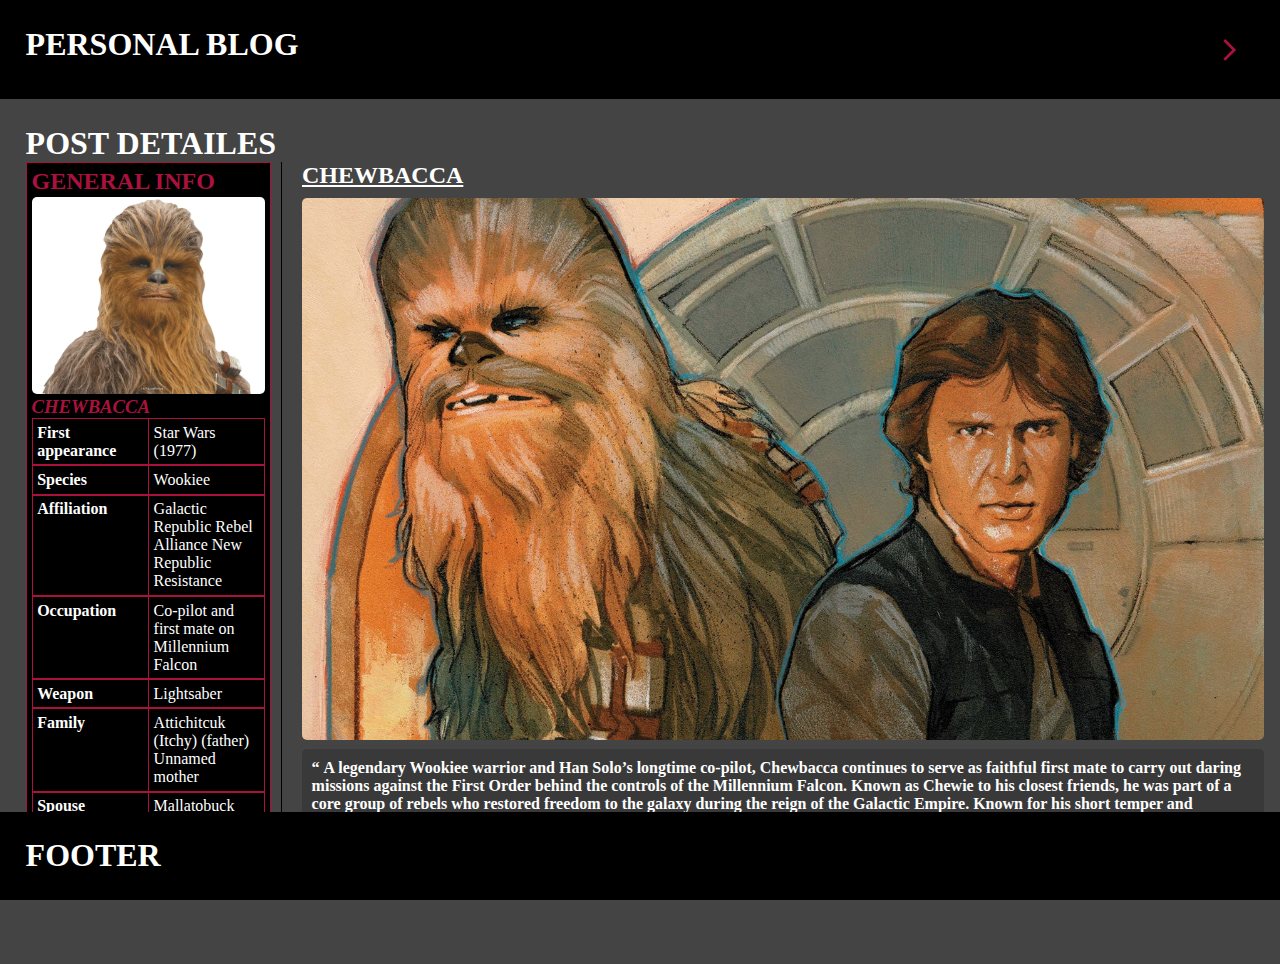
==== pages/chewbacca.html @ aaf70302 "update html tags for project criteria" ====
<!DOCTYPE html>
<html>

<head>
    <meta charset="UTF-8" />
    <title>Personal Blog</title>
    <meta name="descirption" content="personal blog project for audacitycourse" />
    <link href="../styles/global-style.css" rel="stylesheet" />
</head>

<body class="scroll-bar">
    <div class="container">
        <header>
            <nav class="sub-container" id="header">
                <h1 class="uppercase font-color">personal blog</h1>
                <a href="./index.html">
                    <img class="back-icon" src="../assets/images/back.svg" alt=" &nbsp; back button" />
                </a>
            </nav>
        </header>
        <div class="sub-container" id="costume-sub-container">
            <header>
                <h1 class="uppercase font-color">post detailes</h1>
            </header>
            <div class="post-details">
                <div class="general-info black-bg">
                    <h2 class="primary-font-color uppercase">general info</h2>
                    <section>
                        <img class="post-img" alt="darth vader" src="../assets/images/chewbacca.jpg" />
                    </section>
                    <section>
                        <article>
                            <h3 class="uppercase primary-font-color">
                                <i>
                                    chewbacca
                                </i>
                            </h3>
                        </article>
                    </section>
                    <section class="font-color">
                        <article class="info-table">
                            <section class="field-width">
                                <h4>First appearance</h4>
                            </section>
                            <div class="divider"></div>
                            <section class="field-width">
                                <p>Star Wars (1977)</p>
                            </section>
                        </article>
                        <article class="info-table">
                            <section class="field-width">
                                <h4>Species</h4>
                            </section>
                            <div class="divider"></div>
                            <section class="field-width">
                                <p>Wookiee</p>
                            </section>
                        </article>
                        <article class="info-table">
                            <section class="field-width">
                                <h4>Affiliation</h4>
                            </section>
                            <div class="divider"></div>
                            <section class="field-width">
                                <p>	Galactic Republic
                                    Rebel Alliance
                                    New Republic
                                    Resistance
                                </p>
                            </section>
                        </article>
                        <article class="info-table">
                            <section class="field-width">
                                <h4>Occupation</h4>
                            </section>
                            <div class="divider"></div>
                            <section class="field-width">
                                <p>
                                    Co-pilot and first mate on Millennium Falcon
                                </p>
                            </section>
                        </article>
                        <article class="info-table">
                            <section class="field-width">
                                <h4>Weapon</h4>
                            </section>
                            <div class="divider"></div>
                            <section class="field-width">
                                <p>
                                    Lightsaber
                                </p>
                            </section>
                        </article>
                        <article class="info-table">
                            <section class="field-width">
                                <h4>Family</h4>
                            </section>
                            <div class="divider"></div>
                            <section class="field-width">
                                <p>
                                    Attichitcuk (Itchy) (father) Unnamed mother
                                </p>
                            </section>
                        </article>
                        <article class="info-table">
                            <section class="field-width">
                                <h4>Spouse</h4>
                            </section>
                            <div class="divider"></div>
                            <section class="field-width">
                                <p>
                                    Mallatobuck (Malla)
                                </p>
                            </section>
                        </article>
                        <article class="info-table">
                            <section class="field-width">
                                <h4>Homeworld</h4>
                            </section>
                            <div class="divider"></div>
                            <section class="field-width">
                                <p>
                                    Kashyyyk
                                </p>
                            </section>
                        </article>
                    </section>
                </div>
                <div class="detailed-info">
                    <article>
                        <section>
                            <h2 class="font-color uppercase">
                                <u>
                                    chewbacca
                                </u>
                            </h2>
                            <img class="post-img" src="../assets/images/chewbacca.jpeg" />
                        </section>
                        <section class="font-color" id="info">
                            <blockquote cite="https://www.starwars.com/">
                                <q>
                                    <b>
                                        A legendary Wookiee warrior and Han Solo’s 
                                        longtime co-pilot, Chewbacca continues to serve as 
                                        faithful first mate to carry out daring missions 
                                        against the First Order behind the controls of the Millennium Falcon.
                                        Known as Chewie to his closest friends, 
                                        he was part of a core group of rebels who restored freedom to the galaxy during
                                        the reign of the Galactic Empire. Known for his short temper and accuracy with a bowcaster,
                                        Chewie also has a big heart and unwavering loyalty to his friends.
                                    </b>
                                </q>
                            </blockquote>
                        </section>
                    </article>
                </div>
            </div>
        </div>
        <footer class="sub-container" id="footer">
            <h1 class="uppercase font-color">Footer</h1>
        </footer>
    </div>
</body>

</html>
---- styles/global-style.css ----
@import url(declarations.css);
@import url(index.css);
@import url(post-details.css);

* {
    box-sizing: border-box;
    margin: 0;
    padding: 0;
}

body {
    background-color: var(--background);
    height: minmax(100vh, auto);
}

img{
    display: block;
    max-width: 100%; 
 }

#header {
    display: flex;
    flex-flow: row nowrap;
    justify-content: space-between;
    background-color: var(--posts-bg);
    top: 0px;
    right: 0px;
    left: 0px;
    flex-grow: 0px;
    flex-shrink: 0px;
}

#footer {
    display: flex;
    flex-flow: column nowrap;
    justify-content: space-between;
    background-color: var(--posts-bg);
    position: fixed;
    bottom: 0px;
    right: 0px;
    left: 0px;
}

/* scroll bar design */
.scroll-bar::-webkit-scrollbar {
    width: 5px;
}

/* Track */
.scroll-bar::-webkit-scrollbar-track {
    -webkit-border-radius: 3px;
    border-radius: 3px;
}

/* Handle */
.scroll-bar::-webkit-scrollbar-thumb {
    -webkit-border-radius: 3px;
    border-radius: 3px;
    background: var(--primary);
}

.scroll-bar::-webkit-scrollbar-thumb:hover {
    background: var(--secondary);
}

.container {
    width:100%;
    height: 100%;
}

.uppercase {
    text-transform: uppercase;
}

.font-color {
    color: var(--font-color);
}
.sub-container {
    padding: 2%;
    overflow: auto;
    width: 100%;
}
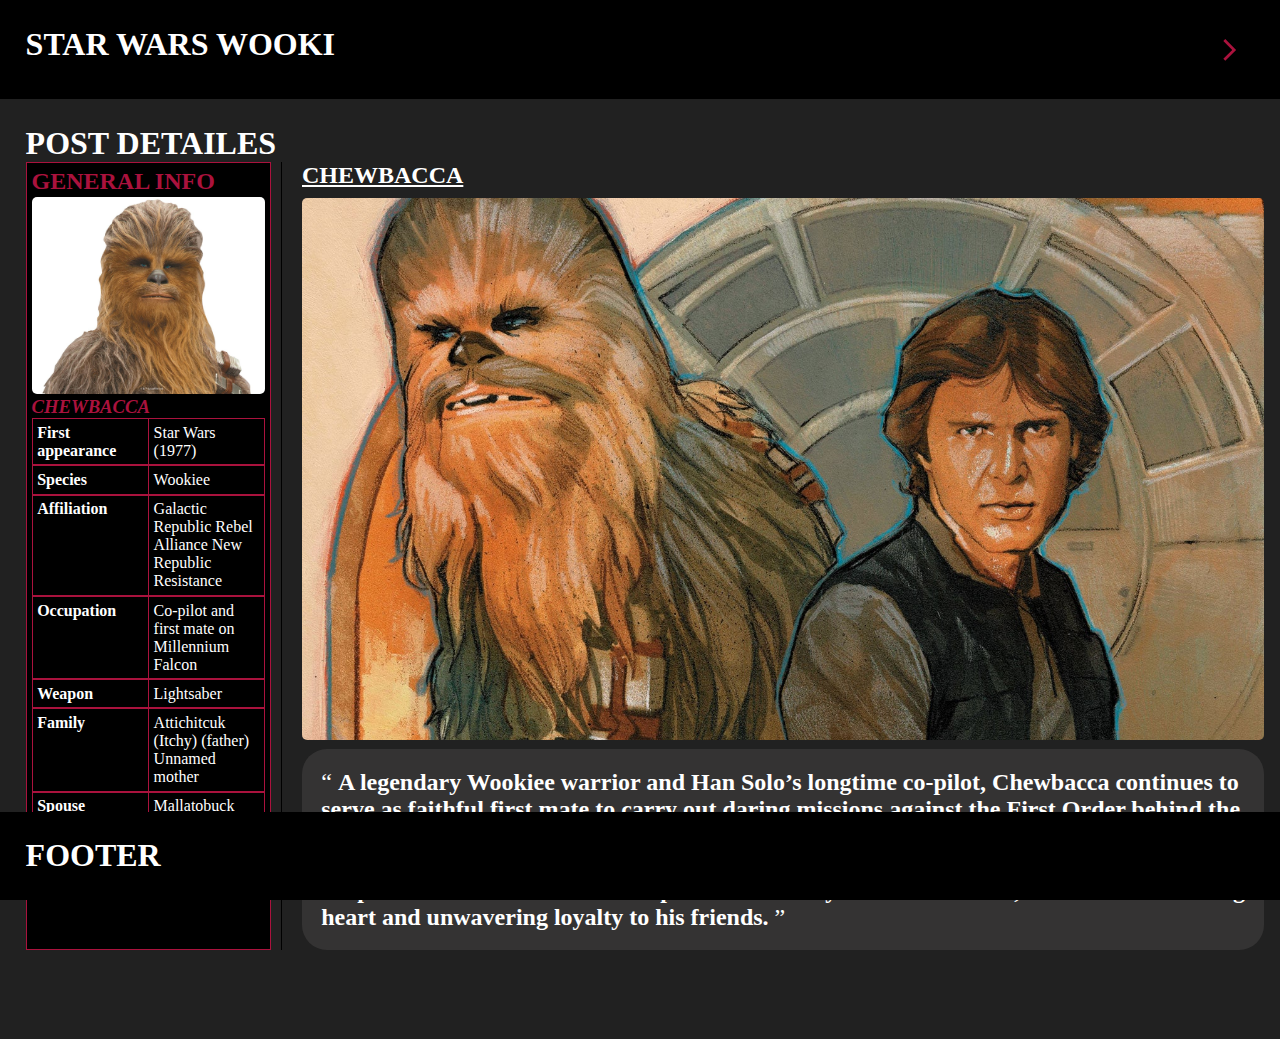
==== commit 19d2b0ed: "fix: update classes for cards size, responsive design" ====
--- a/pages/chewbacca.html
+++ b/pages/chewbacca.html
@@ -12,7 +12,7 @@
     <div class="container">
         <header>
             <nav class="sub-container" id="header">
-                <h1 class="uppercase font-color">personal blog</h1>
+                <h1 class="uppercase font-color">star wars wooki</h1>
                 <a href="./index.html">
                     <img class="back-icon" src="../assets/images/back.svg" alt=" &nbsp; back button" />
                 </a>
@@ -136,7 +136,7 @@
                             </h2>
                             <img class="post-img" src="../assets/images/chewbacca.jpeg" />
                         </section>
-                        <section class="font-color" id="info">
+                        <section class="font-color bio">
                             <blockquote cite="https://www.starwars.com/">
                                 <q>
                                     <b>
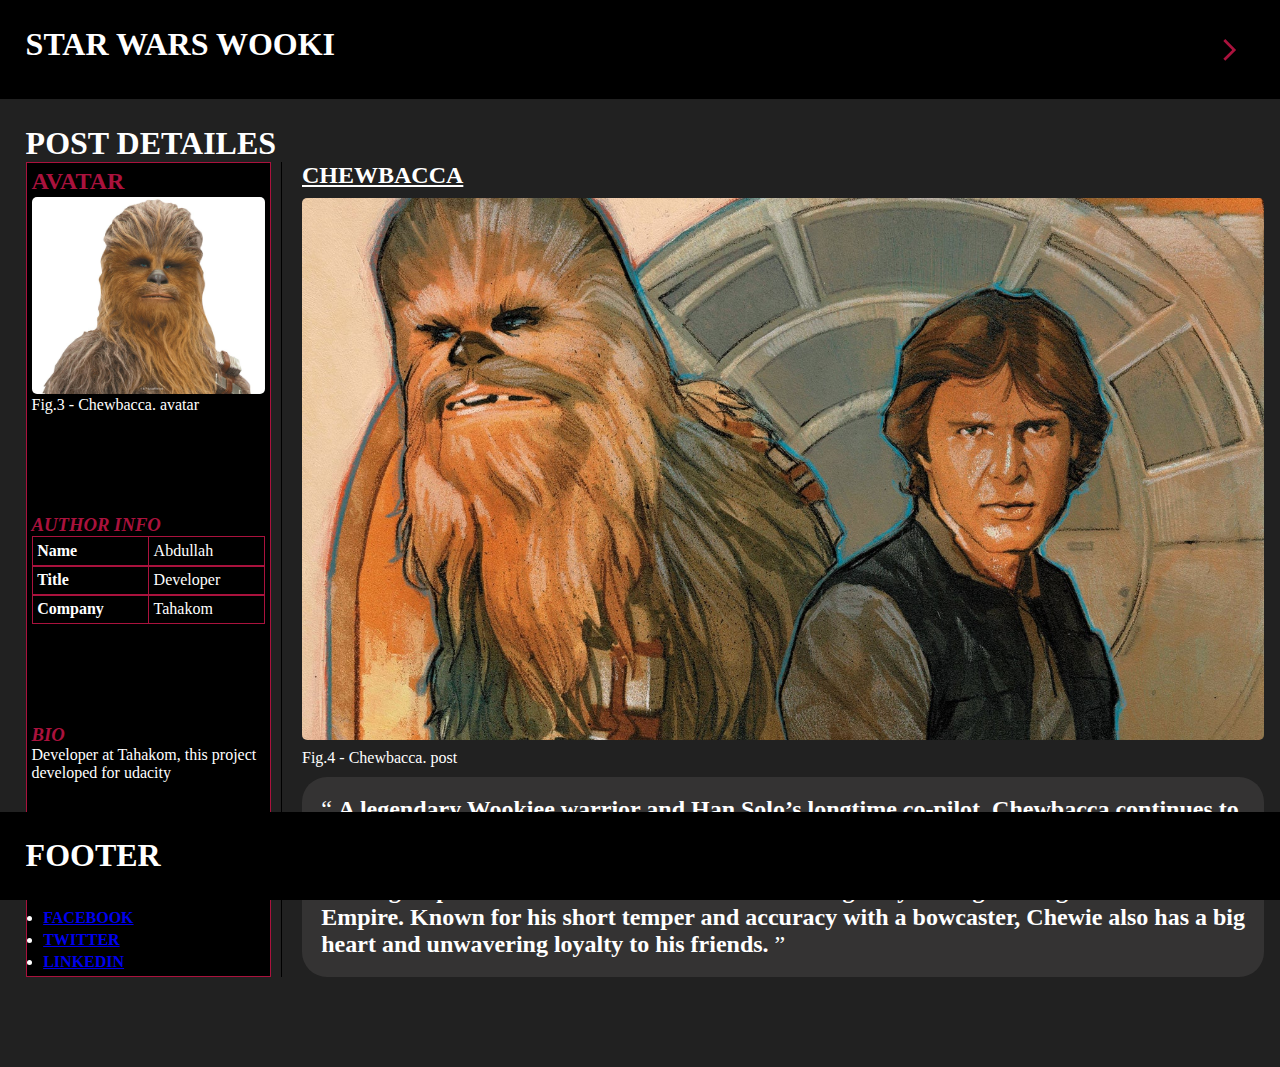
==== commit 56b94447: "fix patterns and component for figure caption" ====
--- a/pages/chewbacca.html
+++ b/pages/chewbacca.html
@@ -24,107 +24,104 @@
             </header>
             <div class="post-details">
                 <div class="general-info black-bg">
-                    <h2 class="primary-font-color uppercase">general info</h2>
-                    <section>
-                        <img class="post-img" alt="darth vader" src="../assets/images/chewbacca.jpg" />
-                    </section>
-                    <section>
+                    <article class="font-color">
+                        <h2 class="primary-font-color uppercase">Avatar</h2>
+                        <figure>
+                            <img class="post-img" alt="darth vader" src="../assets/images/chewbacca.jpg" />
+                            <figcaption>Fig.3 - Chewbacca. avatar</figcaption>
+                        </figure>
+                    </article>
+                    <section class="font-color">
                         <article>
                             <h3 class="uppercase primary-font-color">
                                 <i>
-                                    chewbacca
+                                    author info
                                 </i>
                             </h3>
                         </article>
-                    </section>
-                    <section class="font-color">
                         <article class="info-table">
                             <section class="field-width">
-                                <h4>First appearance</h4>
+                                <h4>Name</h4>
                             </section>
                             <div class="divider"></div>
                             <section class="field-width">
-                                <p>Star Wars (1977)</p>
+                                <p>Abdullah</p>
                             </section>
                         </article>
                         <article class="info-table">
                             <section class="field-width">
-                                <h4>Species</h4>
+                                <h4>Title</h4>
                             </section>
                             <div class="divider"></div>
                             <section class="field-width">
-                                <p>Wookiee</p>
+                                <p>Developer</p>
                             </section>
                         </article>
                         <article class="info-table">
                             <section class="field-width">
-                                <h4>Affiliation</h4>
+                                <h4>Company</h4>
                             </section>
                             <div class="divider"></div>
                             <section class="field-width">
-                                <p>	Galactic Republic
-                                    Rebel Alliance
-                                    New Republic
-                                    Resistance
-                                </p>
-                            </section>
-                        </article>
-                        <article class="info-table">
-                            <section class="field-width">
-                                <h4>Occupation</h4>
-                            </section>
-                            <div class="divider"></div>
-                            <section class="field-width">
-                                <p>
-                                    Co-pilot and first mate on Millennium Falcon
-                                </p>
-                            </section>
-                        </article>
-                        <article class="info-table">
-                            <section class="field-width">
-                                <h4>Weapon</h4>
-                            </section>
-                            <div class="divider"></div>
-                            <section class="field-width">
-                                <p>
-                                    Lightsaber
-                                </p>
-                            </section>
-                        </article>
-                        <article class="info-table">
-                            <section class="field-width">
-                                <h4>Family</h4>
-                            </section>
-                            <div class="divider"></div>
-                            <section class="field-width">
-                                <p>
-                                    Attichitcuk (Itchy) (father) Unnamed mother
-                                </p>
-                            </section>
-                        </article>
-                        <article class="info-table">
-                            <section class="field-width">
-                                <h4>Spouse</h4>
-                            </section>
-                            <div class="divider"></div>
-                            <section class="field-width">
-                                <p>
-                                    Mallatobuck (Malla)
-                                </p>
-                            </section>
-                        </article>
-                        <article class="info-table">
-                            <section class="field-width">
-                                <h4>Homeworld</h4>
-                            </section>
-                            <div class="divider"></div>
-                            <section class="field-width">
-                                <p>
-                                    Kashyyyk
-                                </p>
+                                <p>Tahakom</p>
                             </section>
                         </article>
                     </section>
+                    <article class="font-color">
+                        <section>
+                            <h3 class="uppercase primary-font-color">
+                                <i>
+                                    bio
+                                </i>
+                            </h3>
+                        </section>
+                        <section>
+                            <p>
+                                Developer at Tahakom,
+                                this project developed for udacity
+                            </p>
+                        </section>
+                    </article>
+                    <article class="font-color">
+                        <section>
+                            <h3 class="uppercase primary-font-color">
+                                <i>
+                                    social sharing links
+                                </i>
+                            </h3>
+                        </section>
+                        <section id="section-padding">
+                            <ul>
+                                <li class="li-margin">
+                                    <article>
+                                        <a href="https://www.facebook.com/" target="_blank">
+                                            <h4 class="uppercase">
+                                                facebook
+                                            </h4>
+                                        </a>
+                                    </article>
+                                </li>
+                                <li class="li-margin">
+                                    <article>
+                                        <a href="https://www.twitter.com/" target="_blank">
+                                            <h4 class="uppercase">
+                                                twitter
+                                            </h4>
+                                        </a>
+                                    </article>
+                                </li>
+                                <li class="li-margin">
+                                    <article>
+                                        <a href="https://www.linkedin.com/" target="_blank">
+                                            <h4 class="uppercase">
+                                                linkedin
+                                            </h4>
+                                        </a>
+                                    </article>
+                                </li>
+                            </ul>
+                        </section>
+                    </article>
                 </div>
                 <div class="detailed-info">
                     <article>
@@ -134,7 +131,10 @@
                                     chewbacca
                                 </u>
                             </h2>
-                            <img class="post-img" src="../assets/images/chewbacca.jpeg" />
+                            <figure>
+                                <img class="post-img" src="../assets/images/chewbacca.jpeg" />
+                                <figcaption class="font-color">Fig.4 - Chewbacca. post</figcaption>
+                            </figure>
                         </section>
                         <section class="font-color bio">
                             <blockquote cite="https://www.starwars.com/">
